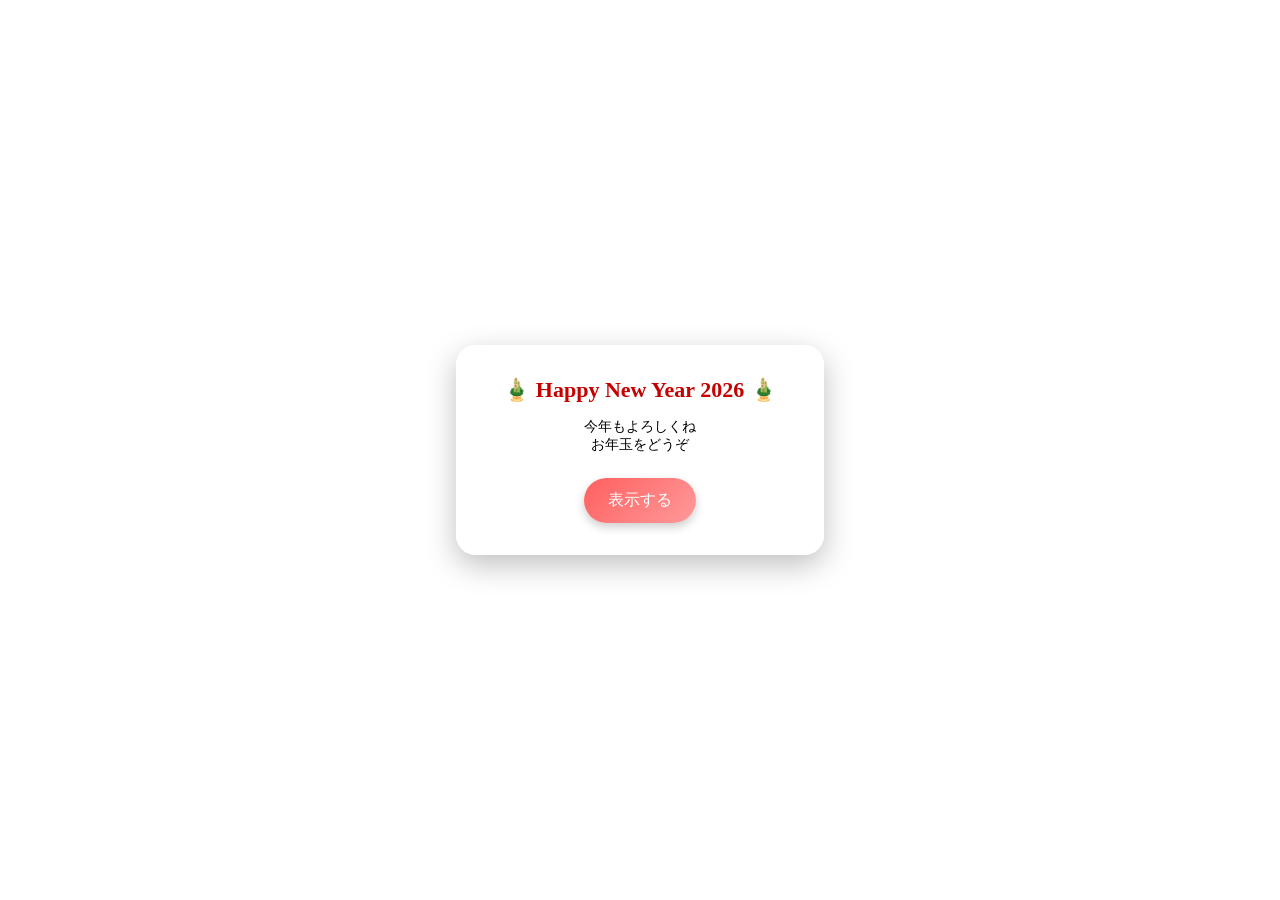
==== index.html @ a1266a60 "first" ====
<!DOCTYPE html>
<html lang="ja">
<head>
  <meta charset="UTF-8">
  <title>2026 Happy New Year 🎍</title>
  <meta name="viewport" content="width=device-width, initial-scale=1.0">
  <link rel="stylesheet" href="OtoshiDama.css">
</head>
<script src="OtoshiDama.js"></script>

<body>
  <div class="card">
    <h1>🎍 Happy New Year 2026 🎍</h1>
    <p>今年もよろしくね<br>お年玉をどうぞ</p>
    <button id="giftBtn">表示する</button>

    <div class="ticket" id="ticket">
      <img src="starbucks.png" alt="スタバチケット">
      <p style="font-size:12px; margin-top:8px;">
        ※ お店で見せて使ってね ☕
      </p>
    </div>
  </div>


</body>
</html>
---- OtoshiDama.css ----
body {
    margin: 0;
    height: 100vh;
    font-family: "Hiragino Mincho ProN", serif;
    background: url("bg.jpg") center / cover no-repeat;
    display: flex;
    justify-content: center;
    align-items: center;
  }

  /* 半透明カード */
  .card {
    background: rgba(255, 255, 255, 0.88);
    padding: 32px 24px;
    border-radius: 20px;
    text-align: center;
    box-shadow: 0 10px 30px rgba(0,0,0,0.25);
    max-width: 320px;
    width: 90%;
  }

  h1 {
    margin-top: 0;
    font-size: 22px;
    color: #c40000;
  }

  p {
    font-size: 14px;
    margin-bottom: 24px;
  }

  button {
    font-size: 16px;
    padding: 12px 24px;
    border-radius: 30px;
    border: none;
    background: linear-gradient(135deg, #ff5f5f, #ff9a9a);
    color: white;
    cursor: pointer;
    box-shadow: 0 4px 10px rgba(0,0,0,0.2);
    transition: transform 0.15s;
  }

  button:active {
    transform: scale(0.95);
  }

  /* チケット表示 */
  .ticket {
    display: none;
    margin-top: 24px;
    animation: fadeIn 0.8s ease forwards;
  }

  .ticket img {
    width: 100%;
    border-radius: 12px;
  }

  @keyframes fadeIn {
    from {
      opacity: 0;
      transform: translateY(10px);
    }
    to {
      opacity: 1;
      transform: translateY(0);
    }
  }
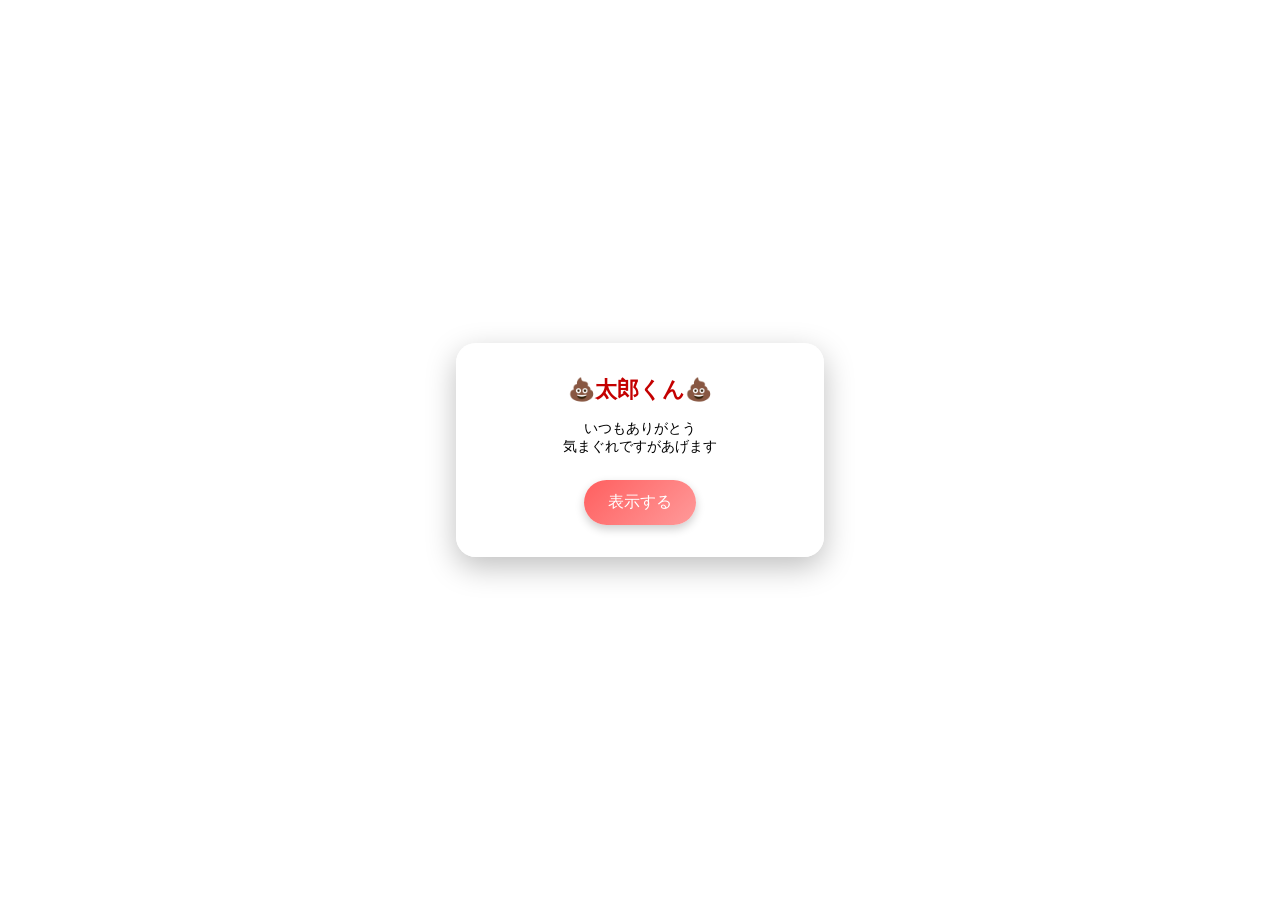
==== commit e9e5a945: "change gift button link" ====
--- a/index.html
+++ b/index.html
@@ -5,13 +5,13 @@
   <title>2026 Happy New Year 🎍</title>
   <meta name="viewport" content="width=device-width, initial-scale=1.0">
   <link rel="stylesheet" href="OtoshiDama.css">
+  <script src="OtoshiDama.js" defer></script>
 </head>
-<script src="OtoshiDama.js"></script>
 
 <body>
   <div class="card">
-    <h1>🎍 Happy New Year 2026 🎍</h1>
-    <p>今年もよろしくね<br>お年玉をどうぞ</p>
+    <h1>💩太郎くん💩</h1>
+    <p>いつもありがとう<br>気まぐれですがあげます</p>
     <button id="giftBtn">表示する</button>
 
     <div class="ticket" id="ticket">
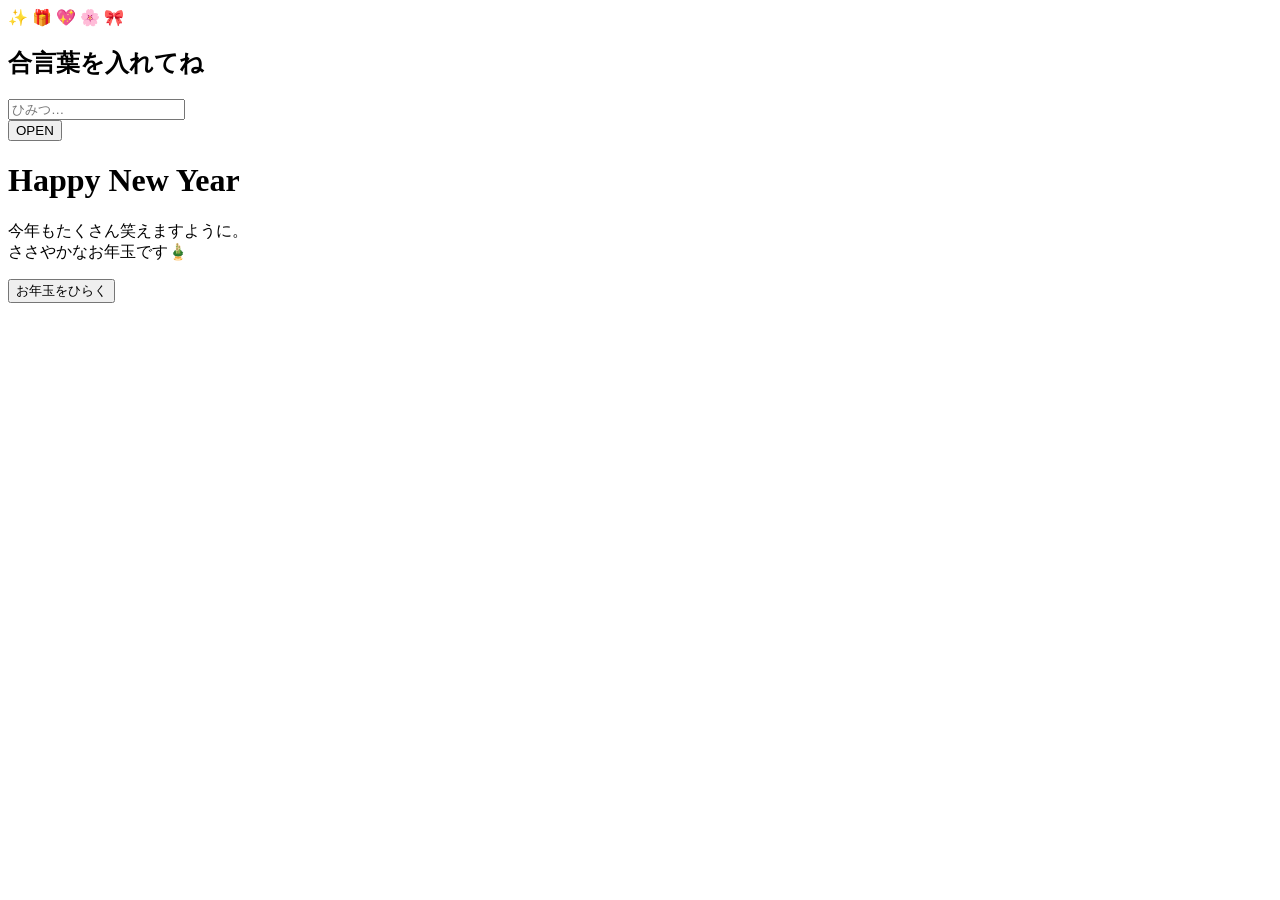
==== commit 0f5992e1: "change gift button link" ====
--- a/index.html
+++ b/index.html
@@ -1,27 +1,67 @@
 <!DOCTYPE html>
 <html lang="ja">
 <head>
-  <meta charset="UTF-8">
-  <title>2026 Happy New Year 🎍</title>
-  <meta name="viewport" content="width=device-width, initial-scale=1.0">
-  <link rel="stylesheet" href="OtoshiDama.css">
-  <script src="OtoshiDama.js" defer></script>
+  <meta charset="UTF-8" />
+  <meta name="viewport" content="width=device-width, initial-scale=1.0" />
+  <title>Happy New Year 🎍</title>
+
+  <!-- Google Font -->
+  <link rel="preconnect" href="https://fonts.googleapis.com">
+  <link rel="preconnect" href="https://fonts.gstatic.com" crossorigin>
+  <link href="https://fonts.googleapis.com/css?family=Sacramento&display=swap" rel="stylesheet">
+
+  <!-- CSS -->
+  <link rel="stylesheet" href="style.css" />
 </head>
 
 <body>
-  <div class="card">
-    <h1>💩太郎くん💩</h1>
-    <p>いつもありがとう<br>気まぐれですがあげます</p>
-    <button id="giftBtn">表示する</button>
+  <div class="bg-anim"></div>
 
-    <div class="ticket" id="ticket">
-      <img src="starbucks.png" alt="スタバチケット">
-      <p style="font-size:12px; margin-top:8px;">
-        ※ お店で見せて使ってね ☕
-      </p>
-    </div>
+  <div class="floating">
+    <span>✨</span>
+    <span>🎁</span>
+    <span>💖</span>
+    <span>🌸</span>
+    <span>🎀</span>
   </div>
 
+  <!-- 合言葉 -->
+  <div class="gate" id="gate">
+    <h2>合言葉を入れてね</h2>
+    <input id="password" placeholder="ひみつ…" />
+    <br />
+    <button onclick="check()">OPEN</button>
+    <div class="hint"></div>
+  </div>
 
+  <!-- メインカード -->
+  <div class="card hidden" id="card">
+    <h1 class="title">Happy New Year</h1>
+    <p class="message">
+      今年もたくさん笑えますように。<br />
+      ささやかなお年玉です🎍
+    </p>
+    <button id="giftBtn">お年玉をひらく</button>
+  </div>
+
+  <!-- JS -->
+  <script>
+    const CORRECT = "0817";
+    const giftURL = "https://gift.starbucks.co.jp/"; // ★本物に差し替え
+
+    function check() {
+      const v = document.getElementById("password").value.trim();
+      if (v === CORRECT) {
+        document.getElementById("gate").classList.add("hidden");
+        document.getElementById("card").classList.remove("hidden");
+      } else {
+        alert("ちがうみたい…");
+      }
+    }
+
+    document.getElementById("giftBtn").onclick = () => {
+      window.location.href = giftURL;
+    };
+  </script>
 </body>
-</html>
+</html>
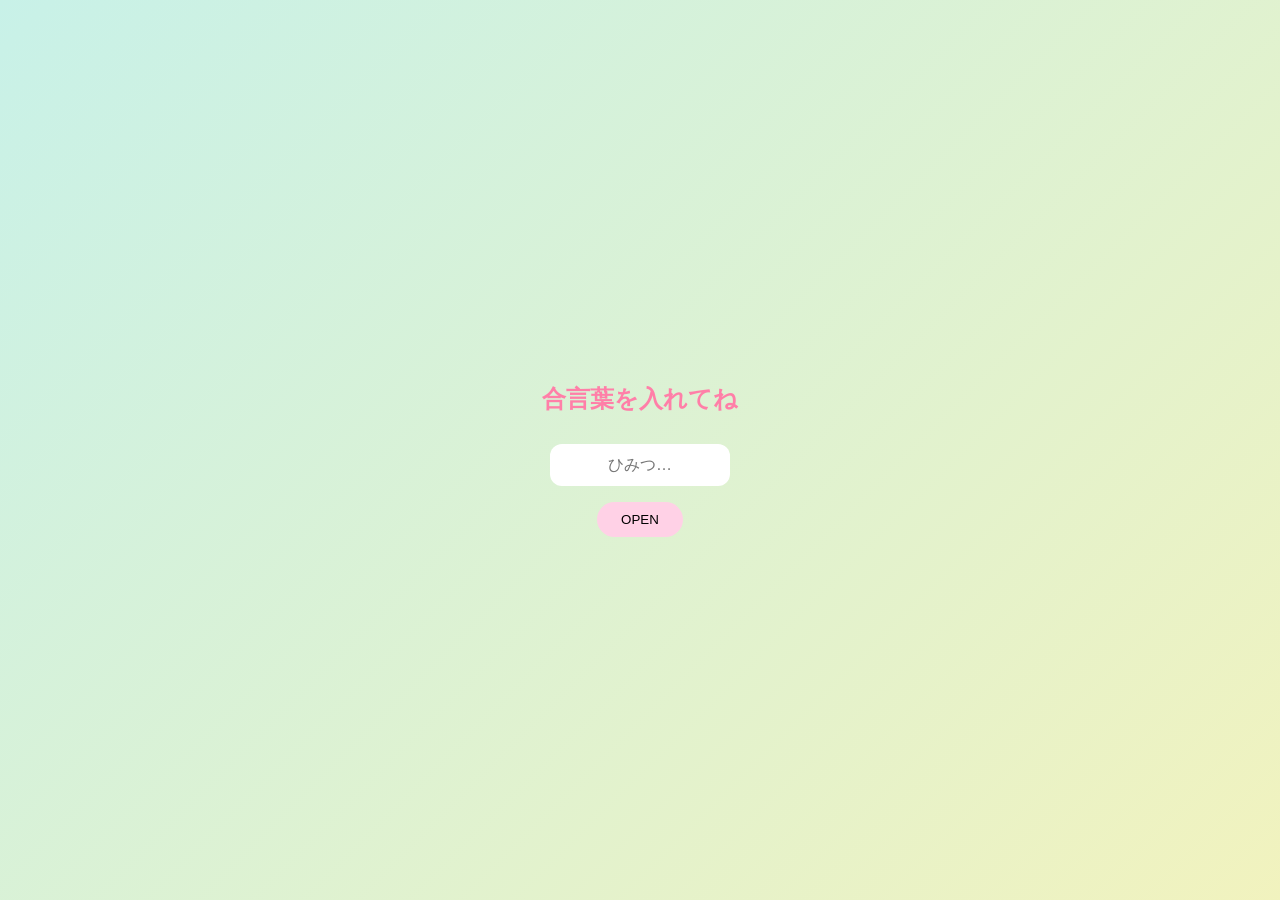
==== commit 6b10fc67: "change gift button link" ====
--- a/index.html
+++ b/index.html
@@ -11,7 +11,9 @@
   <link href="https://fonts.googleapis.com/css?family=Sacramento&display=swap" rel="stylesheet">
 
   <!-- CSS -->
-  <link rel="stylesheet" href="style.css" />
+  <link rel="stylesheet" href="OtoshiDama.css" />
+  <!-- JavaScript -->
+  <script src="OtoshiDama.js"></script>
 </head>
 
 <body>
@@ -43,25 +45,5 @@
     </p>
     <button id="giftBtn">お年玉をひらく</button>
   </div>
-
-  <!-- JS -->
-  <script>
-    const CORRECT = "0817";
-    const giftURL = "https://gift.starbucks.co.jp/"; // ★本物に差し替え
-
-    function check() {
-      const v = document.getElementById("password").value.trim();
-      if (v === CORRECT) {
-        document.getElementById("gate").classList.add("hidden");
-        document.getElementById("card").classList.remove("hidden");
-      } else {
-        alert("ちがうみたい…");
-      }
-    }
-
-    document.getElementById("giftBtn").onclick = () => {
-      window.location.href = giftURL;
-    };
-  </script>
 </body>
 </html>
--- a/OtoshiDama.css
+++ b/OtoshiDama.css
@@ -0,0 +1,203 @@
+@import url('https://fonts.googleapis.com/css?family=Sacramento&display=swap');
+
+/* =====================
+   リセット & 共通
+===================== */
+* {
+  box-sizing: border-box;
+  font-family: "Hiragino Maru Gothic ProN", sans-serif;
+}
+
+body {
+  margin: 0;
+  min-height: 100svh;
+  overflow: hidden;
+
+  display: flex;
+  align-items: center;
+  justify-content: center;
+}
+
+/* =====================
+   背景アニメ
+===================== */
+.bg-anim {
+  position: fixed;
+  inset: 0;
+  z-index: 0;
+  background: linear-gradient(
+    -45deg,
+    #bde9ff,
+    #ffd1e6,
+    #fff3b0,
+    #c8f1e8
+  );
+  background-size: 400% 400%;
+  animation: bgMove 12s ease infinite;
+}
+
+@keyframes bgMove {
+  0% { background-position: 0% 50%; }
+  50% { background-position: 100% 50%; }
+  100% { background-position: 0% 50%; }
+}
+
+/* =====================
+   浮遊エフェクト
+===================== */
+.floating {
+  position: fixed;
+  inset: 0;
+  z-index: 1;
+  pointer-events: none;
+}
+
+.floating span {
+  position: absolute;
+  bottom: -40px;
+  font-size: 24px;
+  animation: floatUp 8s linear infinite;
+}
+
+.floating span:nth-child(1){ left:10%; }
+.floating span:nth-child(2){ left:30%; animation-delay:2s; }
+.floating span:nth-child(3){ left:50%; animation-delay:4s; }
+.floating span:nth-child(4){ left:70%; animation-delay:1s; }
+.floating span:nth-child(5){ left:90%; animation-delay:3s; }
+
+@keyframes floatUp {
+  from { transform: translateY(0); opacity: 0; }
+  to   { transform: translateY(-120svh); opacity: 1; }
+}
+
+/* =====================
+   合言葉ゲート
+===================== */
+.gate {
+  position: relative;
+  z-index: 3;
+  text-align: center;
+}
+
+.gate h2 {
+  color: #ff7fa8;
+}
+
+.gate input {
+  padding: 12px;
+  border-radius: 12px;
+  border: none;
+  width: 180px;
+  margin-top: 10px;
+  text-align: center;
+  font-size:16px;
+}
+
+.gate input:focus {
+  outline: none;
+  box-shadow: 0 0 12px rgba(255,127,168,0.6);
+}
+
+.gate button {
+  margin-top: 16px;
+  padding: 10px 24px;
+  border-radius: 999px;
+  border: none;
+  background: #ffd1e6;
+  cursor: pointer;
+}
+
+.hint {
+  font-size: 12px;
+  color: #777;
+}
+
+/* =====================
+   メインカード
+===================== */
+.card {
+  position: relative;
+  z-index: 2;
+  background: rgba(255,255,255,0.85);
+  backdrop-filter: blur(10px);
+  -webkit-backdrop-filter: blur(10px);
+  padding: 45px 35px;
+  border-radius: 28px;
+  text-align: center;
+  width: 300px;
+  box-shadow: 0 20px 40px rgba(0,0,0,0.15);
+}
+
+.hidden {
+  display: none;
+}
+
+/* =====================
+   タイトル & テキスト
+===================== */
+.title {
+  font-family: 'Sacramento', cursive;
+  font-size: 32px;
+  color: #ff7fa8;
+  animation: fadeUp 1.5s ease forwards;
+}
+
+@keyframes fadeUp {
+  from { opacity: 0; transform: translateY(20px); }
+  to   { opacity: 1; transform: translateY(0); }
+}
+
+.message {
+  color: #666;
+  margin-bottom: 32px;
+}
+
+/* =====================
+   ギフトボタン
+===================== */
+#giftBtn {
+  background: linear-gradient(135deg,#8fd3f4,#fbc2eb,#fddb92);
+  border: none;
+  border-radius: 999px;
+  padding: 15px 32px;
+  font-weight: bold;
+  cursor: pointer;
+  animation: pulse 2s infinite;
+  position: relative;
+  overflow: hidden;
+}
+
+@keyframes pulse {
+  0%   { transform: scale(1); }
+  50%  { transform: scale(1.05); }
+  100% { transform: scale(1); }
+}
+
+#giftBtn::after {
+  content: "";
+  position: absolute;
+  inset: 0;
+  left: -100%;
+  background: linear-gradient(
+    120deg,
+    transparent,
+    rgba(255,255,255,0.7),
+    transparent
+  );
+  animation: shine 3s infinite;
+}
+
+@keyframes shine {
+  0%   { left: -100%; }
+  60%  { left: 100%; }
+  100% { left: 100%; }
+}
+
+/* =====================
+   動き控えめ設定
+===================== */
+@media (prefers-reduced-motion: reduce) {
+  * {
+    animation: none !important;
+  }
+}
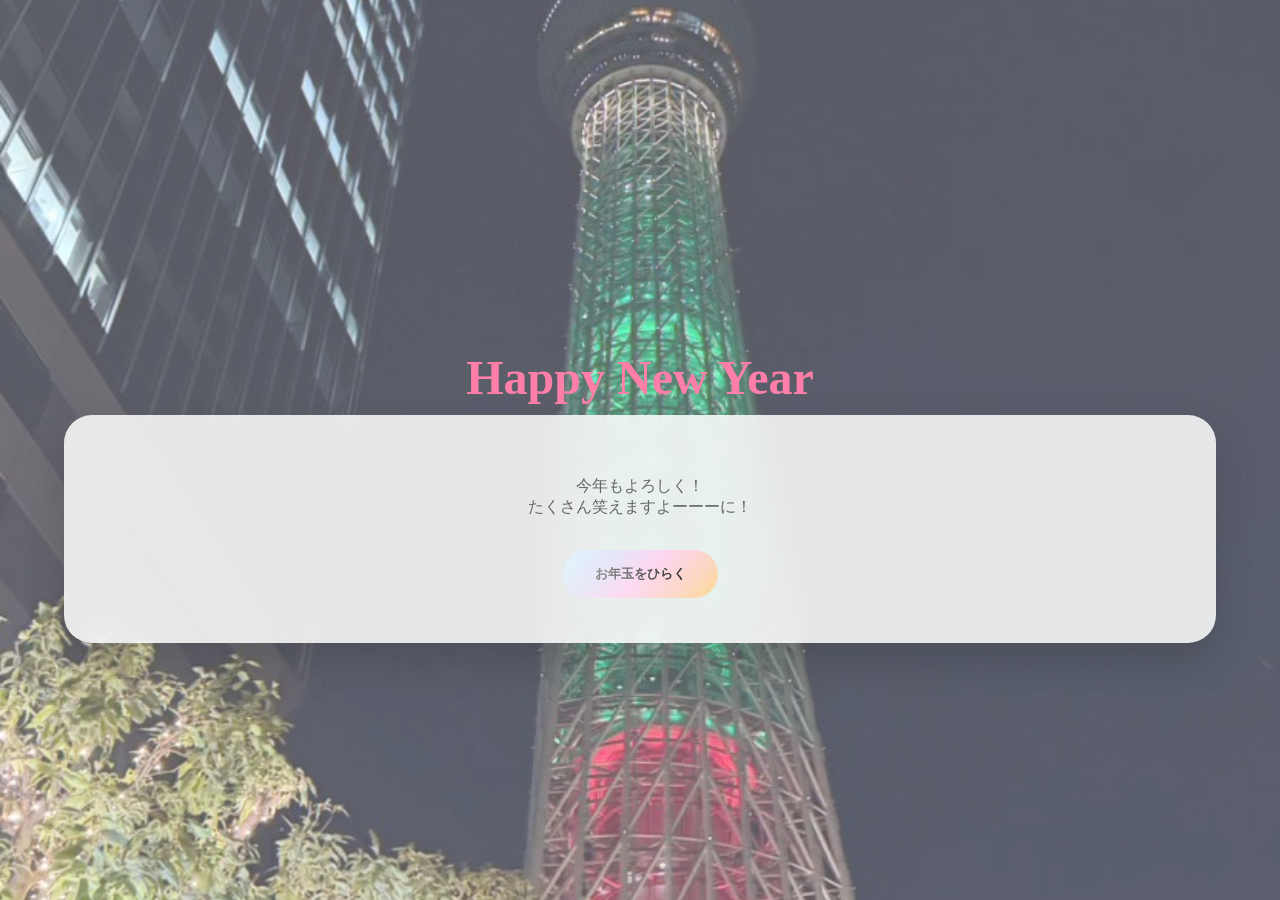
==== commit 80e8c142: "change gift button link" ====
--- a/index.html
+++ b/index.html
@@ -17,7 +17,6 @@
 </head>
 
 <body>
-  <div class="bg-anim"></div>
 
   <div class="floating">
     <span>✨</span>
@@ -27,21 +26,13 @@
     <span>🎀</span>
   </div>
 
-  <!-- 合言葉 -->
-  <div class="gate" id="gate">
-    <h2>合言葉を入れてね</h2>
-    <input id="password" placeholder="ひみつ…" />
-    <br />
-    <button onclick="check()">OPEN</button>
-    <div class="hint"></div>
-  </div>
+  <h1 class="title">Happy New Year<br /></h1>
 
   <!-- メインカード -->
-  <div class="card hidden" id="card">
-    <h1 class="title">Happy New Year</h1>
+  <div class="card" id="card">
     <p class="message">
-      今年もたくさん笑えますように。<br />
-      ささやかなお年玉です🎍
+      今年もよろしく！<br/>
+      たくさん笑えますよーーーに！
     </p>
     <button id="giftBtn">お年玉をひらく</button>
   </div>
--- a/OtoshiDama.css
+++ b/OtoshiDama.css
@@ -9,13 +9,26 @@
 }
 
 body {
+  background-image: url("S__14295062.jpg");
+  background-size: cover;
+  background-position: center;
+  background-repeat: no-repeat;
   margin: 0;
-  min-height: 100svh;
-  overflow: hidden;
-
+  min-height: 100vh;
   display: flex;
+  flex-direction: column;
   align-items: center;
   justify-content: center;
+  padding-top: 60px;
+}
+
+/* 白いベール */
+body::before {
+  content: "";
+  position: absolute;
+  inset: 0;
+  background: rgba(255, 255, 255, 0.35); /* ← 数字で白さ調整 */
+  pointer-events: none;
 }
 
 /* =====================
@@ -71,52 +84,10 @@
 }
 
 /* =====================
-   合言葉ゲート
-===================== */
-.gate {
-  position: relative;
-  z-index: 3;
-  text-align: center;
-}
-
-.gate h2 {
-  color: #ff7fa8;
-}
-
-.gate input {
-  padding: 12px;
-  border-radius: 12px;
-  border: none;
-  width: 180px;
-  margin-top: 10px;
-  text-align: center;
-  font-size:16px;
-}
-
-.gate input:focus {
-  outline: none;
-  box-shadow: 0 0 12px rgba(255,127,168,0.6);
-}
-
-.gate button {
-  margin-top: 16px;
-  padding: 10px 24px;
-  border-radius: 999px;
-  border: none;
-  background: #ffd1e6;
-  cursor: pointer;
-}
-
-.hint {
-  font-size: 12px;
-  color: #777;
-}
-
-/* =====================
    メインカード
 ===================== */
 .card {
-  position: relative;
+  top: -30px;
   z-index: 2;
   background: rgba(255,255,255,0.85);
   backdrop-filter: blur(10px);
@@ -124,22 +95,22 @@
   padding: 45px 35px;
   border-radius: 28px;
   text-align: center;
-  width: 300px;
+  width: 90%;
   box-shadow: 0 20px 40px rgba(0,0,0,0.15);
-}
-
-.hidden {
-  display: none;
 }
 
 /* =====================
    タイトル & テキスト
 ===================== */
 .title {
+  top: -30px;
   font-family: 'Sacramento', cursive;
-  font-size: 32px;
+  width: 100%;
+  font-size: -webkit-xxx-large;
+  text-align: center;
   color: #ff7fa8;
   animation: fadeUp 1.5s ease forwards;
+  margin-bottom: 10px;
 }
 
 @keyframes fadeUp {
